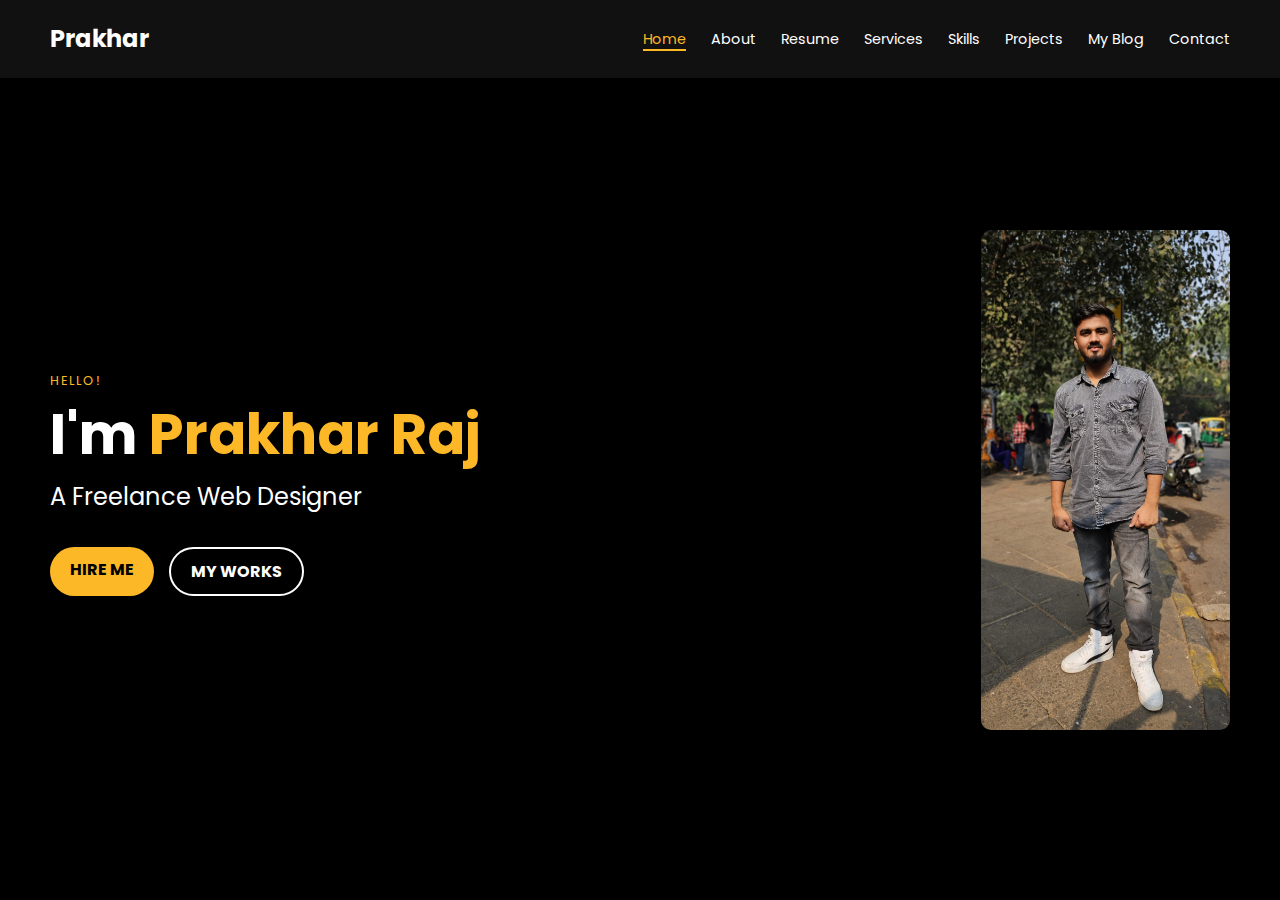
==== index.html @ 606011c0 "portfolio at web d lab" ====
<!DOCTYPE html>
<html lang="en">
<head>
    <meta charset="UTF-8">
    <meta name="viewport" content="width=device-width, initial-scale=1.0">
    <title>Prakhar Raj - Portfolio</title>
    <link rel="stylesheet" href="styles.css">
    <link href="https://fonts.googleapis.com/css2?family=Poppins:wght@400;700&display=swap" rel="stylesheet">
</head>

<body>
    
    <header>
        <div class="logo">Prakhar</div>
        <nav>
            <ul>
                <li><a href="#" class="active">Home</a></li>
                <li><a href="#">About</a></li>
                <li><a href="#">Resume</a></li>
                <li><a href="#">Services</a></li>
                <li><a href="#">Skills</a></li>
                <li><a href="#">Projects</a></li>
                <li><a href="#">My Blog</a></li>
                <li><a href="#">Contact</a></li>
            </ul>
        </nav>
    </header>
    <section class="hero">
        <div class="hero-content">
            <p class="greeting">HELLO!</p>
            <h1>I'm <span class="highlight">Prakhar Raj</span></h1>
            <h2>A Freelance Web Designer</h2>
            <div class="cta-buttons">
                <a href="#" class="btn hire-btn">HIRE ME</a>
                <a href="#" class="btn works-btn">MY WORKS</a>
            </div>
        </div>
        <div class="hero-image">
            <img src="WhatsApp Image 2024-12-20 at 02.38.31_b03af641.jpg" alt="Prakhar Raj">
        </div>
    </section>
</body>
</html>
---- styles.css ----
/* General Reset */
* {
    margin: 0;
    padding: 0;
    box-sizing: border-box;
    font-family: 'Poppins', sans-serif;
}

/* Global Styles */
body {
    background-color: #000;
    color: #fff;
    line-height: 1.6;
}

/* Header */
header {
    display: flex;
    justify-content: space-between;
    align-items: center;
    padding: 20px 50px;
    background-color: #111;
}

.logo {
    font-size: 1.5rem;
    font-weight: bold;
    color: #fff;
}

nav ul {
    list-style: none;
    display: flex;
    gap: 25px;
}

nav a {
    text-decoration: none;
    color: #fff;
    font-size: 0.9rem;
    transition: color 0.3s ease, border-bottom 0.3s ease;
}

nav a:hover,
nav a.active {
    color: #fdb827;
    border-bottom: 2px solid #fdb827;
}

/* Hero Section */
.hero {
    display: flex;
    justify-content: space-between;
    align-items: center;
    padding: 50px;
    height: 90vh;
}

.hero-content {
    max-width: 50%;
}

.greeting {
    font-size: 0.8rem;
    color: #fdb827;
    letter-spacing: 2px;
    margin-bottom: 10px;
}

h1 {
    font-size: 3.5rem;
    font-weight: bold;
    line-height: 1.2;
    margin-bottom: 10px;
}

h1 .highlight {
    color: #fdb827;
}

h2 {
    font-size: 1.5rem;
    margin-bottom: 30px;
    font-weight: 400;
}

.cta-buttons {
    display: flex;
    gap: 15px;
}

.btn {
    display: inline-block;
    padding: 10px 20px;
    border: none;
    border-radius: 25px;
    font-size: 1rem;
    text-decoration: none;
    color: #000;
    background-color: #fdb827;
    font-weight: bold;
    transition: background 0.3s;
}

.btn.works-btn {
    background-color: transparent;
    border: 2px solid #fff;
    color: #fff;
}

.btn:hover {
    background-color: #fff;
    color: #000;
}

.hero-image img {
    max-height: 500px;
    max-width: 400px;
    border-radius: 10px;
}

/* About Section */
.about {
    display: flex;
    align-items: center;
    justify-content: space-between;
    padding: 50px;
    gap: 20px;
}

.about-content {
    max-width: 60%;
}

.about h1 {
    font-size: 2.5rem;
    margin-bottom: 20px;
    color: #fdb827;
}

.about p {
    margin-bottom: 15px;
}

.about-image img {
    max-width: 300px;
    border-radius: 15px;
    box-shadow: 0 4px 6px rgba(0, 0, 0, 0.5);
}

/* Projects Section */
.projects {
    padding: 50px;
    text-align: center;
}

.projects h1 {
    font-size: 2.5rem;
    margin-bottom: 20px;
    color: #fdb827;
}

.project-list {
    display: flex;
    gap: 20px;
    justify-content: center;
    flex-wrap: wrap;
}

.project {
    background-color: #111;
    border-radius: 10px;
    overflow: hidden;
    text-align: left;
    width: 300px;
    padding: 20px;
    box-shadow: 0 4px 6px rgba(0, 0, 0, 0.5);
    transition: transform 0.3s ease;
}

.project:hover {
    transform: scale(1.05);
}

.project img {
    width: 100%;
    border-radius: 5px;
    margin-bottom: 15px;
}

.project h2 {
    font-size: 1.2rem;
    margin-bottom: 10px;
    color: #fdb827;
}

.project p {
    font-size: 0.9rem;
    color: #ccc;
}

/* Footer */
footer {
    text-align: center;
    padding: 10px;
    background-color: #111;
    color: #fff;
    margin-top: 30px;
}
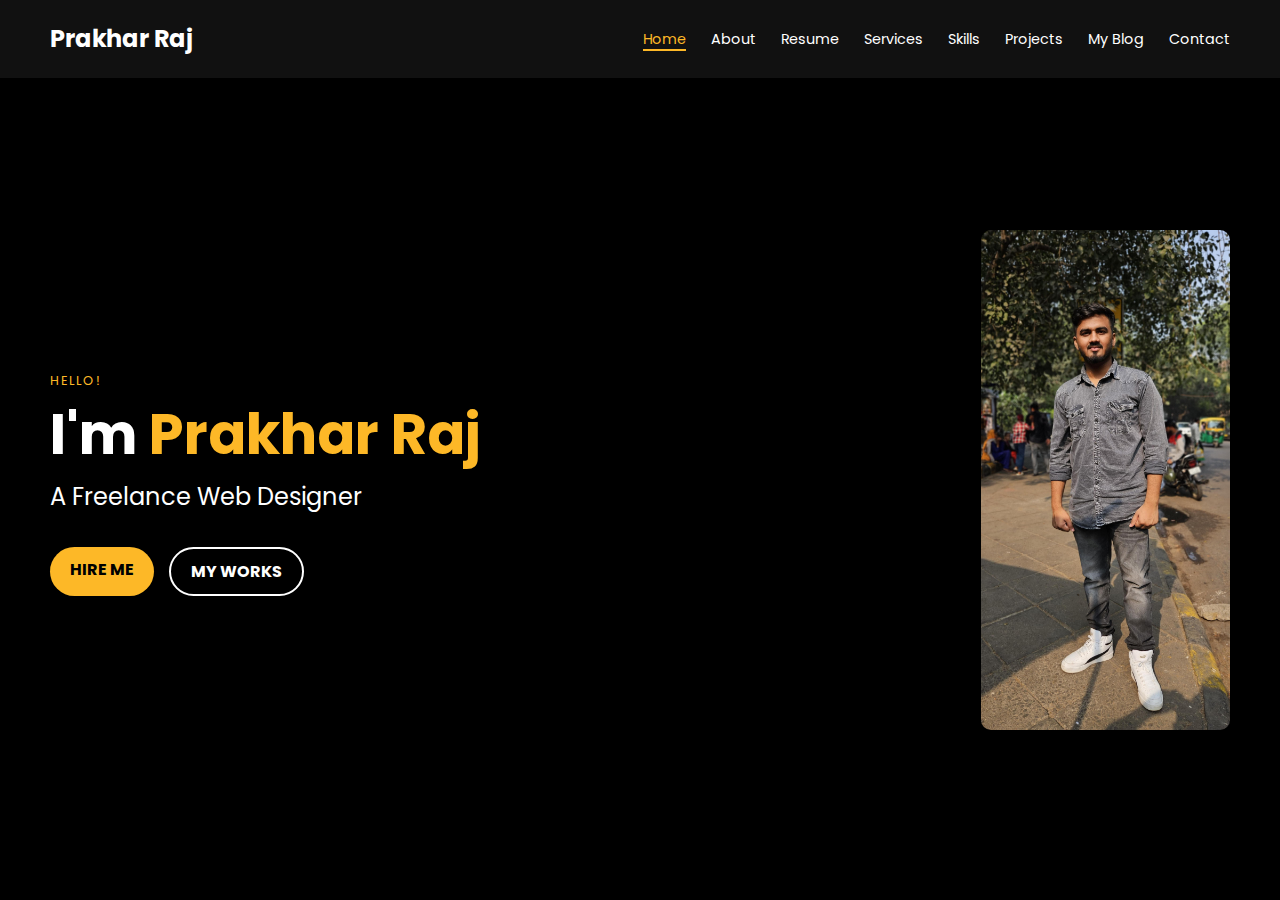
==== commit c365b119: "updated" ====
--- a/index.html
+++ b/index.html
@@ -11,7 +11,7 @@
 <body>
     
     <header>
-        <div class="logo">Prakhar</div>
+        <div class="logo">Prakhar Raj</div>
         <nav>
             <ul>
                 <li><a href="#" class="active">Home</a></li>
